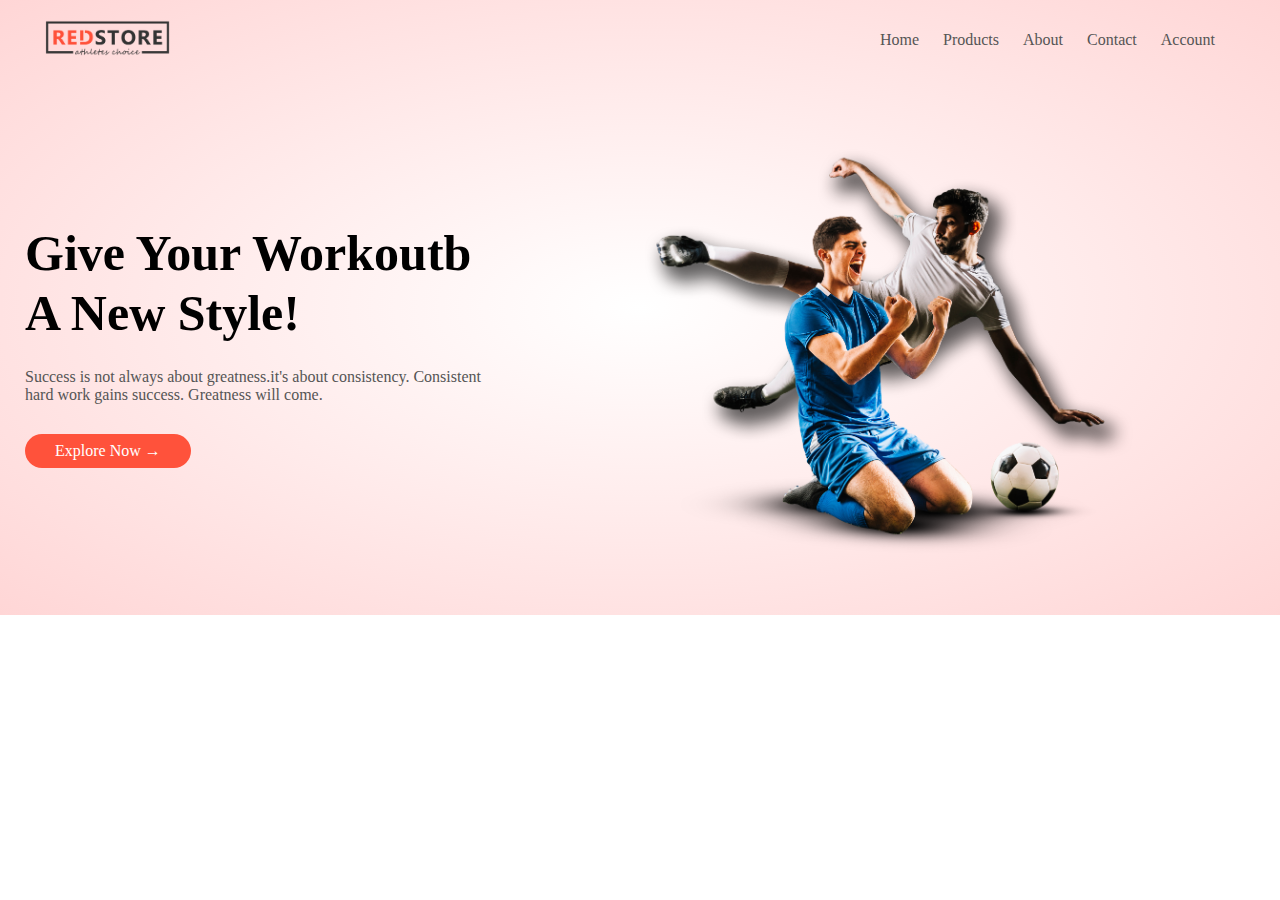
==== e-commerce-website/index.html @ ead156b9 "header" ====
<!DOCTYPE html>
<html lang="en">
<head>
    <meta charset="UTF-8">
    <meta name="viewport" content="width=device-width, initial-scale=1.0">
    <title>Ecommerce website Desgin</title>
    <link rel="stylesheet" href="style.css">
</head>
<body>

    <div class="header">


        <div class="container">

            <div class="navbar">
    
                <div class="log">
                    <img src="./img/logo.png" width="125px" alt="">
                </div>
        
                <nav>
                    <ul>
                        <li><a href="">Home</a></li>
                        <li><a href="">Products</a></li>
                        <li><a href="">About</a></li>
                        <li><a href="">Contact</a></li>
                        <li><a href="">Account</a></li>
                    </ul>
                </nav>
        
        
            </div>
    
            <div class="row">
    
    
                <div class="col-2">
                    <h1>Give Your Workoutb <br> A New Style!</h1>
                    <p>Success is not always about greatness.it's about consistency. Consistent <br> hard work gains success. Greatness will come.</p>
    
                    <a href="" class="btn">Explore Now &#8594</a>
    
                </div>
    
    
                <div class="col-2">
    
                    <img src="./img/image1.png" width="500px" alt="">
    
                </div>
    
    
            </div>
    
    
    
        </div>

    </div>
    
</body>
</html>
---- e-commerce-website/style.css ----
*{
    margin: 0;
    padding: 0;
    box-sizing: border-box;
}

.navbar{
    display: flex;
    align-items: center;
    padding: 20px;
}

nav{
    flex: 1;
    text-align: right;
}

nav ul{
    list-style-type: none;
    display: inline-block;
}

nav ul li{
    display: inline-block;
    margin-right: 20px;
}


nav ul li a{
    color: #555;
    text-decoration: none;
}

p{
    color: #555;
}

.container{
    max-width: 1300px;
    margin: auto;
    padding-left: 25px;
    padding-right: 25px;
}

.row{
    display: flex;
    align-items: center;
    justify-content: space-around;
    flex-wrap: wrap;
}

.col-2{
    flex-basis: 50%;
    min-width: 300px;
}

.col-2 img{
    max-width: 100%;
    padding: 50px 0;
}

.col-2 h1{
    font-size: 50px;
    line-height: 60px;
    margin: 25px 0;
}

.btn{
    display: inline-block;
    text-decoration: none;
    color: #555;
    background: #ff523b;
    color: white;
    padding: 8px 30px;
    margin: 30px 0;
    border-radius: 30px;

    
}

.header{
    background: radial-gradient(#fff, #ffd6d6);
}
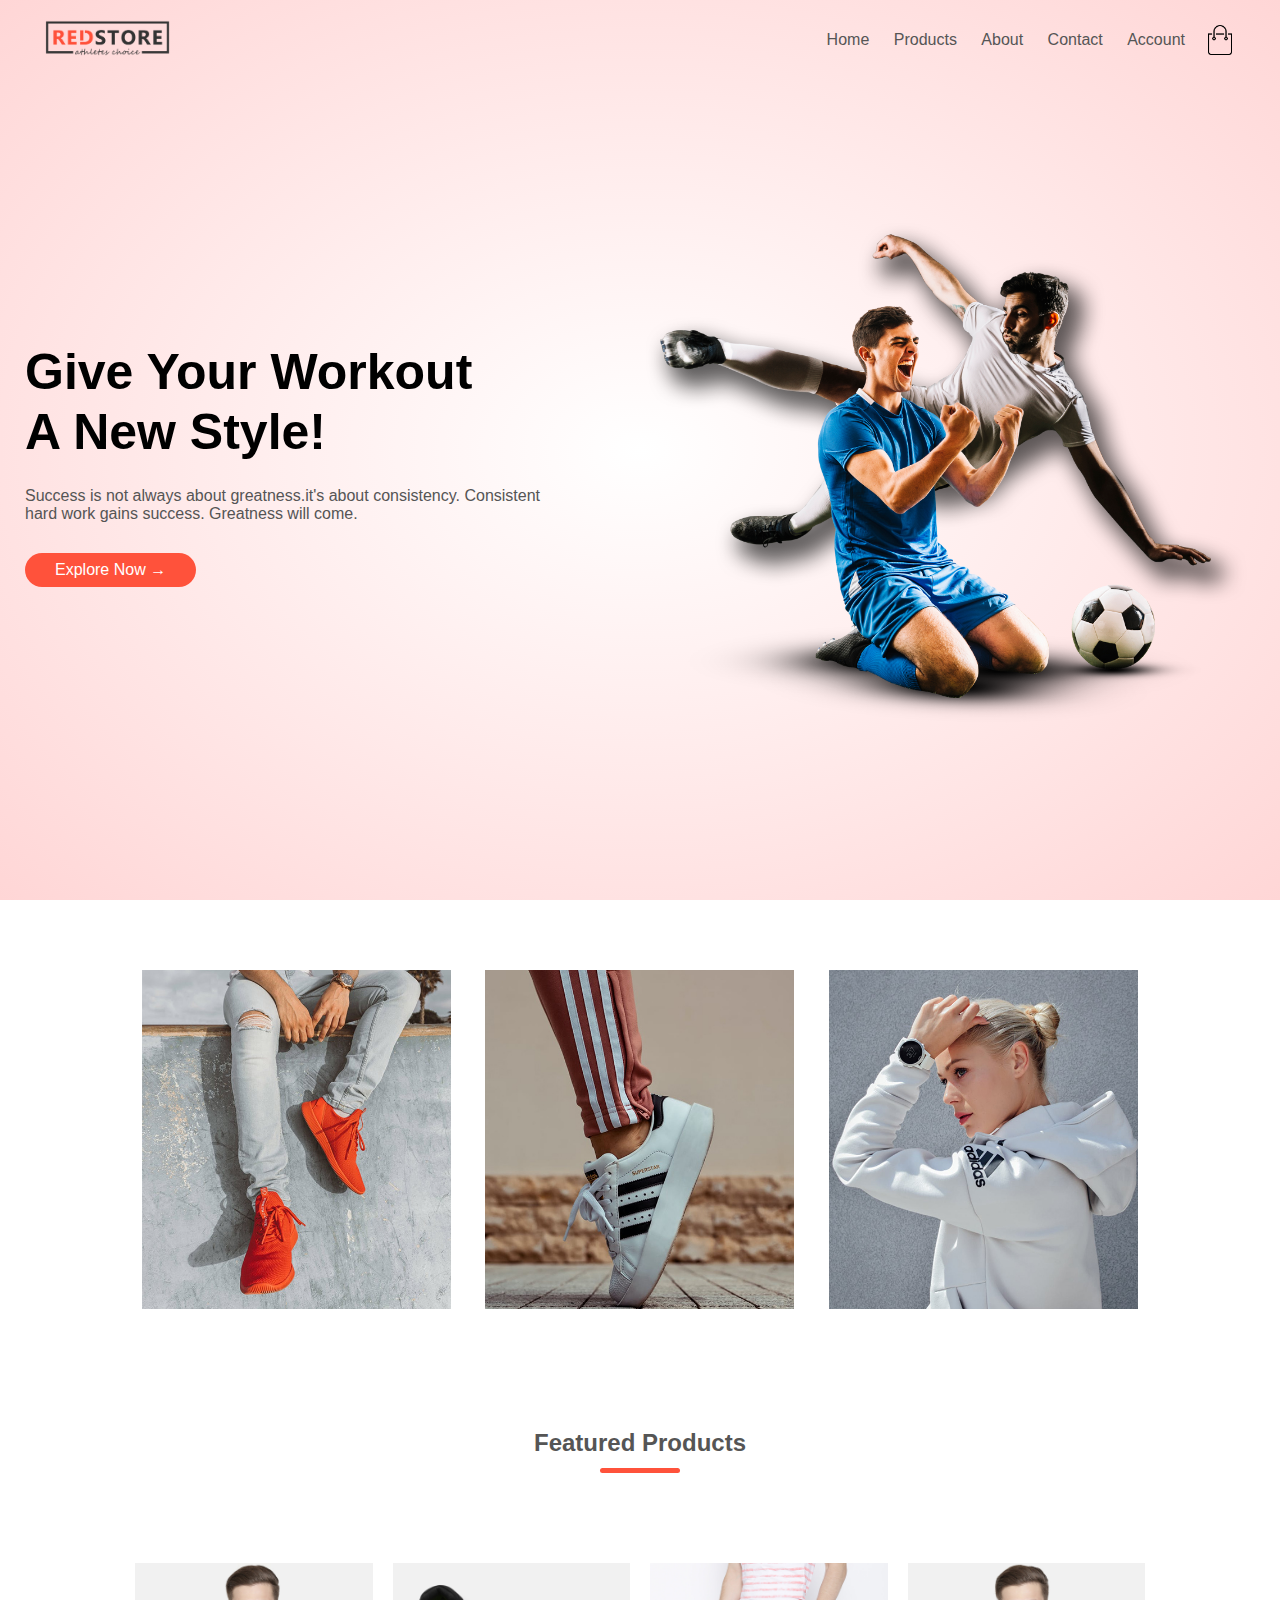
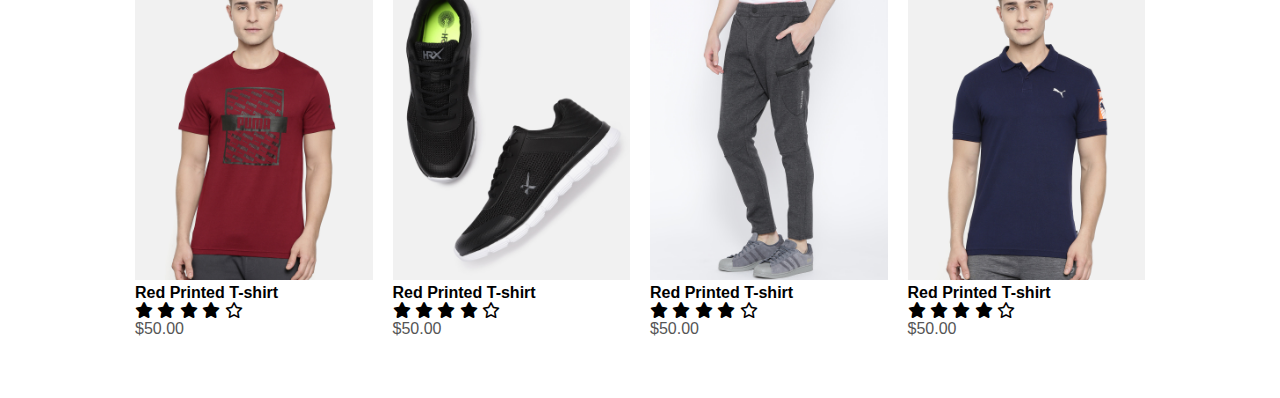
==== commit 98309794: "featured product" ====
--- a/e-commerce-website/index.html
+++ b/e-commerce-website/index.html
@@ -5,6 +5,8 @@
     <meta name="viewport" content="width=device-width, initial-scale=1.0">
     <title>Ecommerce website Desgin</title>
     <link rel="stylesheet" href="style.css">
+    <link rel="stylesheet" href="https://cdnjs.cloudflare.com/ajax/libs/font-awesome/6.6.0/css/all.min.css">
+
 </head>
 <body>
 
@@ -28,6 +30,8 @@
                         <li><a href="">Account</a></li>
                     </ul>
                 </nav>
+
+                <img src="./img/cart.png" width="30px" height="30px" alt="">
         
         
             </div>
@@ -36,7 +40,7 @@
     
     
                 <div class="col-2">
-                    <h1>Give Your Workoutb <br> A New Style!</h1>
+                    <h1>Give Your Workout <br> A New Style!</h1>
                     <p>Success is not always about greatness.it's about consistency. Consistent <br> hard work gains success. Greatness will come.</p>
     
                     <a href="" class="btn">Explore Now &#8594</a>
@@ -46,7 +50,7 @@
     
                 <div class="col-2">
     
-                    <img src="./img/image1.png" width="500px" alt="">
+                    <img src="./img/image1.png" alt="">
     
                 </div>
     
@@ -58,6 +62,80 @@
         </div>
 
     </div>
+
+    <!-- featured categories -->
+
+    <div class="categories">
+       <div class="small-container">
+        <div class="row">
+            <div class="col-3"><img src="./img/category-1.jpg" alt=""></div>
+            <div class="col-3"><img src="./img/category-2.jpg" alt=""></div>
+            <div class="col-3"><img src="./img/category-3.jpg" alt=""></div>
+        </div>
+       </div>
+    </div>
+
+    <!-- featured products -->
+    <div class="small-container">
+        <h2 class="title">Featured Products</h2>
+        <div class="row">
+
+            <div class="col-4">
+                <img src="./img/product-1.jpg" alt="">
+                <h4>Red Printed T-shirt</h4>
+                <div class="rating">
+                    <i class="fa-solid fa-star"></i>
+                    <i class="fa-solid fa-star"></i>
+                    <i class="fa-solid fa-star"></i>
+                    <i class="fa-solid fa-star"></i>
+                    <i class="fa-regular fa-star"></i>
+                </div>
+                <p>$50.00</p>
+            </div>
+
+
+            <div class="col-4">
+                <img src="./img/product-2.jpg" alt="">
+                <h4>Red Printed T-shirt</h4>
+                <div class="rating">
+                    <i class="fa-solid fa-star"></i>
+                    <i class="fa-solid fa-star"></i>
+                    <i class="fa-solid fa-star"></i>
+                    <i class="fa-solid fa-star"></i>
+                    <i class="fa-regular fa-star"></i>
+                </div>
+                <p>$50.00</p>
+            </div>
+
+            <div class="col-4">
+                <img src="./img/product-3.jpg" alt="">
+                <h4>Red Printed T-shirt</h4>
+                <div class="rating">
+                    <i class="fa-solid fa-star"></i>
+                    <i class="fa-solid fa-star"></i>
+                    <i class="fa-solid fa-star"></i>
+                    <i class="fa-solid fa-star"></i>
+                    <i class="fa-regular fa-star"></i>
+                </div>
+                <p>$50.00</p>
+            </div>
+
+            <div class="col-4">
+                <img src="./img/product-4.jpg" alt="">
+                <h4>Red Printed T-shirt</h4>
+                <div class="rating">
+                    <i class="fa-solid fa-star"></i>
+                    <i class="fa-solid fa-star"></i>
+                    <i class="fa-solid fa-star"></i>
+                    <i class="fa-solid fa-star"></i>
+                    <i class="fa-regular fa-star"></i>
+                </div>
+                <p>$50.00</p>
+            </div>
+
+        </div>
+
+    </div>
     
 </body>
 </html>--- a/e-commerce-website/style.css
+++ b/e-commerce-website/style.css
@@ -2,6 +2,7 @@
     margin: 0;
     padding: 0;
     box-sizing: border-box;
+    font-family: 'Poppins', sans-serif;
 }
 
 .navbar{
@@ -37,6 +38,7 @@
 
 .container{
     max-width: 1300px;
+    height: 100vh;
     margin: auto;
     padding-left: 25px;
     padding-right: 25px;
@@ -56,7 +58,7 @@
 
 .col-2 img{
     max-width: 100%;
-    padding: 50px 0;
+    padding: 50px 0px;
 }
 
 .col-2 h1{
@@ -74,10 +76,71 @@
     padding: 8px 30px;
     margin: 30px 0;
     border-radius: 30px;
+    transition: 0.5s ease;
 
     
 }
 
 .header{
     background: radial-gradient(#fff, #ffd6d6);
-}+}
+
+.btn:hover{
+    background: #563434;
+}
+
+.header .row{
+    margin-top: 70px;
+}
+
+.categories{
+    margin: 70px 0;
+}
+
+.col-3{
+    flex-basis: 30%;
+    min-width: 250px;
+    margin-bottom: 30px;
+}
+.col-3 img{
+    width: 100%;
+}
+
+.small-container{
+    max-width: 1080px;
+    margin: auto;
+    padding-left: 25px;
+    padding-right: 25px;
+}
+
+.col-4{
+    flex-basis:25%;
+    padding: 10px;
+    min-width: 200px;
+    margin-bottom: 50px;
+}
+
+.col-4 img{
+    width: 100%;
+}
+
+.title{
+    text-align: center;
+    margin: 0 auto 80px;
+    position: relative;
+    line-height: 60px;
+    color: #555;
+}
+
+.title::after{
+    content: "";
+    background: #ff523b;
+    width: 80px;
+    height: 5px;
+    border-radius: 5px;
+    position: absolute;
+    bottom: 0;
+    left: 50%;
+    transform: translateX(-50%);
+
+}
